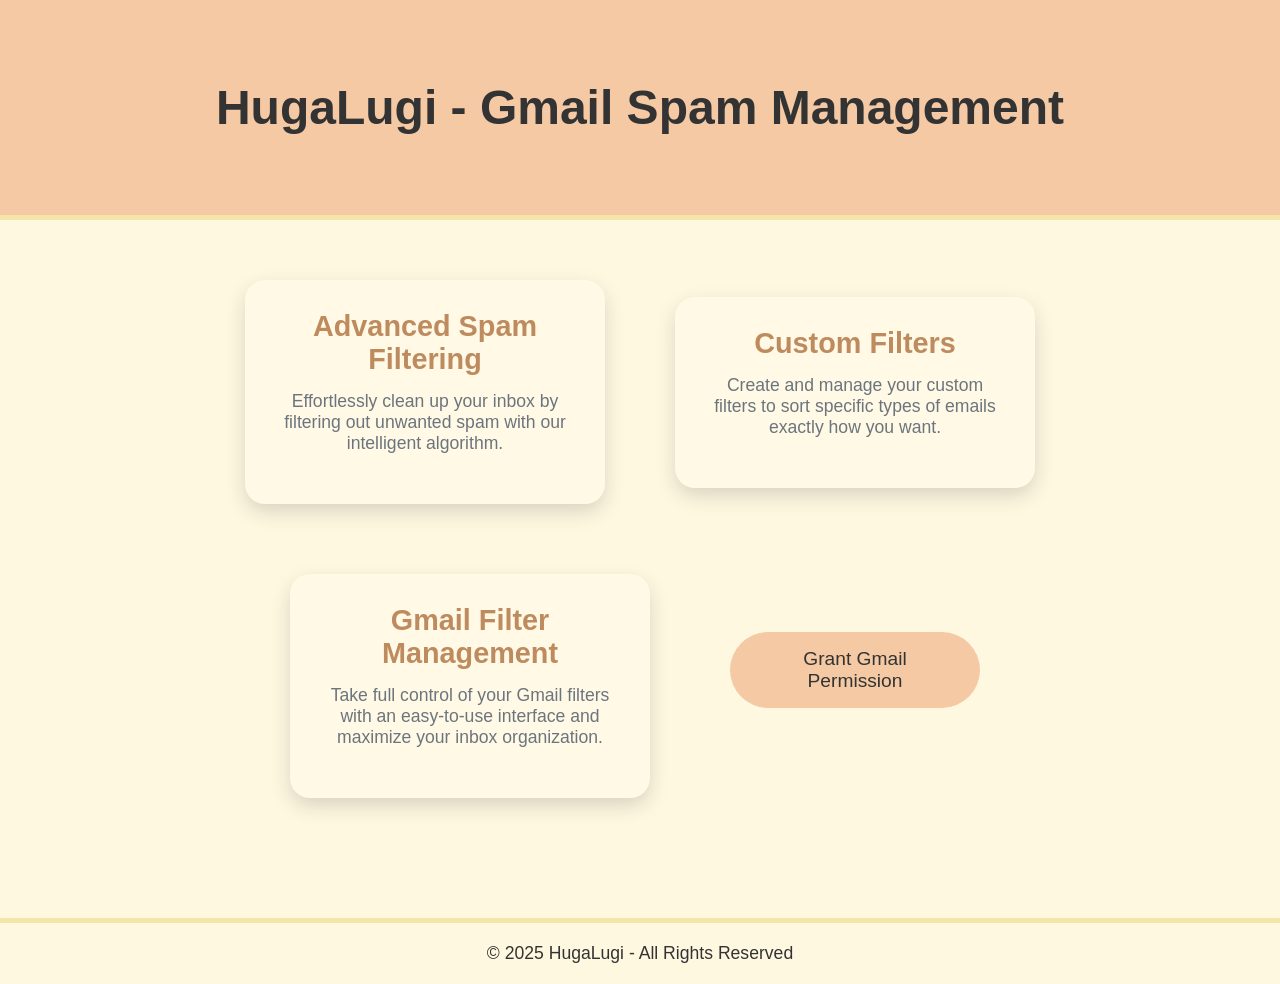
==== index.html @ eeaf7a47 "Initial Commit - Prototype" ====
<!DOCTYPE html>
<html lang="en">

<head>
    <meta charset="UTF-8">
    <meta name="viewport" content="width=device-width, initial-scale=1.0">
    <meta name="google-signin-client_id"
        content="8013118729-nrosra0b7ni8llaju2sk2ehgrk1i9oi0.apps.googleusercontent.com">
    <title>HugaLugi - Gmail Spam Management</title>

    <style>
        ::-webkit-scrollbar {
            display: none;
        }
    
        body {
            font-family: 'Segoe UI', Tahoma, Geneva, Verdana, sans-serif;
            background-color: #FFF8E1; /* Light version of #F4DBA6 for background */
            color: #333;
            margin: 0;
            padding: 0;
            box-sizing: border-box;
        }
    
        header {
            background-color: #F4C9A4; /* Heading color */
            color: #333;
            text-align: center;
            padding: 80px 20px;
            font-size: 3em;
            font-weight: 700;
            border-bottom: 5px solid #F4E6A8; /* Border color */
        }
    
        .container {
            display: flex;
            flex-direction: row;
            justify-content: center;
            align-items: center;
            padding: 40px 20px;
            gap: 30px;
            flex-wrap: wrap;
        }
    
        .feature-card {
            background: #FFF9E6; /* Light version of #F4E6A8 for background */
            box-shadow: 0 8px 20px rgba(0, 0, 0, 0.15);
            margin: 20px;
            padding: 30px;
            border-radius: 20px;
            text-align: center;
            width: 300px;
            transition: transform 0.3s ease-in-out, box-shadow 0.3s ease;
        }
    
        .feature-card:hover {
            transform: translateY(-12px);
            box-shadow: 0 12px 25px rgba(0, 0, 0, 0.2);
        }
    
        .card-title {
            font-size: 1.8em;
            font-weight: 700;
            margin-bottom: 15px;
            color: #be8b5e; /* Text color for heading */
        }
    
        .feature-description {
            color: #6c757d;
            font-size: 1.1em;
            margin-bottom: 20px;
        }
    
        .buttons-container {
            display: flex;
            flex-direction: column;
            align-items: center;
            gap: 20px;
            margin-top: 40px;
        }
    
        button,
        .g_id_signin {
            background-color: #F4C9A4; /* Button background */
            color: #333;
            font-size: 1.2em;
            padding: 16px 30px;
            border: none;
            border-radius: 50px;
            cursor: pointer;
            transition: background-color 0.3s ease, transform 0.2s ease;
            width: 250px;
        }
    
        button:hover {
            color: black;
            background-color: #F4DBA6; /* Button hover background */
            transform: translateY(-4px);
        }
    
        footer {
            background-color: #FFF8E1; /* Light version of #F4DBA6 for footer */
            color: #333;
            text-align: center;
            padding: 20px;
            margin-top: 60px;
            border-top: 5px solid #F4E6A8; /* Footer border */
            font-size: 1.1em;
        }
    
        .feature-card .card-title,
        .feature-description {
            font-family: 'Arial', sans-serif;
        }
    
        .buttons-container button,
        .buttons-container .g_id_signin {
            font-family: 'Arial', sans-serif;
        }
    
        .g_id_signin {
            background-color: transparent;
            color: #333;
            font-size: 1.2em;
            padding: 16px 30px;
            cursor: pointer;
            transition: background-color 0.3s ease, transform 0.2s ease;
            width: 250px;
        }
    </style>
    
    
</head>

<body>
    <header>
        HugaLugi - Gmail Spam Management
    </header>

    <div class="container">
        <div class="feature-card">
            <div class="card-title">Advanced Spam Filtering</div>
            <div class="feature-description">
                Effortlessly clean up your inbox by filtering out unwanted spam with our intelligent algorithm.
            </div>
        </div>

        <div class="feature-card">
            <div class="card-title">Custom Filters</div>
            <div class="feature-description">
                Create and manage your custom filters to sort specific types of emails exactly how you want.
            </div>
        </div>

        <div class="feature-card">
            <div class="card-title">Gmail Filter Management</div>
            <div class="feature-description">
                Take full control of your Gmail filters with an easy-to-use interface and maximize your inbox
                organization.
            </div>
        </div>

        <div class="buttons-container">
            <button onclick="handleGmailPermission()">Grant Gmail Permission</button>
            <div id="g_id_onload"
                data-client_id="8013118729-nrosra0b7ni8llaju2sk2ehgrk1i9oi0.apps.googleusercontent.com"
                data-callback="handleCredentialResponse" data-auto_prompt="false">
            </div>

            <div onclick='setAuthType("register")' class="g_id_signin" data-type="standard"></div>
        </div>
    </div>

    <footer>
        &copy; 2025 HugaLugi - All Rights Reserved
    </footer>

    <script src="https://accounts.google.com/gsi/client" async defer></script>
    <script src="https://apis.google.com/js/platform.js" async defer></script>
    <script>
        const GIS_CLIENT_ID = "8013118729-nrosra0b7ni8llaju2sk2ehgrk1i9oi0.apps.googleusercontent.com";

        let authAction = "login";
        function setAuthType(action) {
            authAction = action;
            console.log("Auth Action:", authAction);
        }

        function handleCredentialResponse(response) {
            const token = response.credential;

            if (authAction == 'login')
                loginWithGoogle(token);
            else if (authAction == 'register')
                registerWithGoogle(token);
            else
                throw Error("Invalid authAction");
        }

        function loginWithGoogle(token) {
            console.log(token);
            fetch(`http://localhost:8080/auth/google-login`, {
                method: "POST",
                headers: { "Content-Type": "application/json" },
                body: JSON.stringify({ credential: token })
            })
                .then(res => res.json())
                .then(data => console.log(`User Info:`, data))
                .catch(err => console.error("Error:", err));
        }

        function registerWithGoogle(token) {
            console.log(token);
            fetch(`http://localhost:8080/auth/google-register`, {
                method: "POST",
                headers: { "Content-Type": "application/json" },
                body: JSON.stringify({ credential: token })
            })
                .then(res => res.json())
                .then(data => console.log(`User Info:`, data))
                .catch(err => console.error("Error:", err));
        }

        function handleGmailPermission() {
            const client = google.accounts.oauth2.initCodeClient({
                client_id: GIS_CLIENT_ID,
                scope: "openid email profile https://www.googleapis.com/auth/gmail.settings.basic",
                ux_mode: "redirect",
                redirect_uri: "http://localhost:8080/oauth/gmail-permission"
            });

            client.requestCode(); // User is redirected for login & Gmail access
        }
    </script>
</body>

</html>
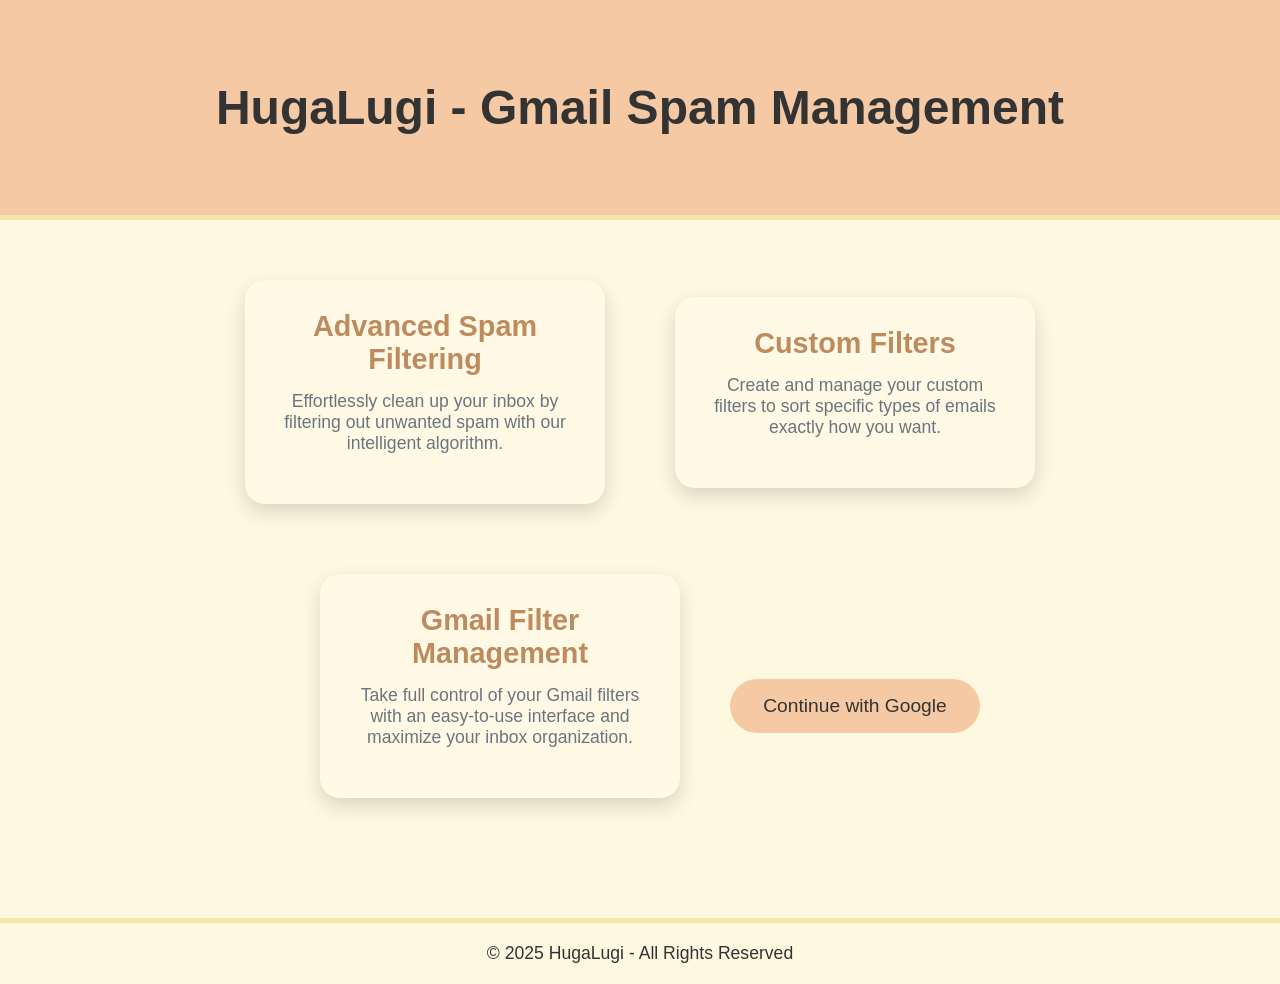
==== commit e84f0397: "depracated login and reegister, use continueWithGoogle instead" ====
--- a/index.html
+++ b/index.html
@@ -161,13 +161,7 @@
         </div>
 
         <div class="buttons-container">
-            <button onclick="handleGmailPermission()">Grant Gmail Permission</button>
-            <div id="g_id_onload"
-                data-client_id="8013118729-nrosra0b7ni8llaju2sk2ehgrk1i9oi0.apps.googleusercontent.com"
-                data-callback="handleCredentialResponse" data-auto_prompt="false">
-            </div>
-
-            <div onclick='setAuthType("register")' class="g_id_signin" data-type="standard"></div>
+            <button onclick="continueWithGoogle()">Continue with Google</button>
         </div>
     </div>
 
@@ -180,56 +174,16 @@
     <script>
         const GIS_CLIENT_ID = "8013118729-nrosra0b7ni8llaju2sk2ehgrk1i9oi0.apps.googleusercontent.com";
 
-        let authAction = "login";
-        function setAuthType(action) {
-            authAction = action;
-            console.log("Auth Action:", authAction);
-        }
+        function continueWithGoogle() {
+            const authUrl = `https://accounts.google.com/o/oauth2/auth?` +
+                `client_id=${GIS_CLIENT_ID}` +
+                `&redirect_uri=http://localhost:8080/oauth/gmail` +
+                `&response_type=code` + 
+                `&scope=openid email profile https://www.googleapis.com/auth/gmail.settings.basic` +
+                `&access_type=offline` + // Ensures refresh token is issued
+                `&prompt=consent`;  // Prevents forcing consent every time
 
-        function handleCredentialResponse(response) {
-            const token = response.credential;
-
-            if (authAction == 'login')
-                loginWithGoogle(token);
-            else if (authAction == 'register')
-                registerWithGoogle(token);
-            else
-                throw Error("Invalid authAction");
-        }
-
-        function loginWithGoogle(token) {
-            console.log(token);
-            fetch(`http://localhost:8080/auth/google-login`, {
-                method: "POST",
-                headers: { "Content-Type": "application/json" },
-                body: JSON.stringify({ credential: token })
-            })
-                .then(res => res.json())
-                .then(data => console.log(`User Info:`, data))
-                .catch(err => console.error("Error:", err));
-        }
-
-        function registerWithGoogle(token) {
-            console.log(token);
-            fetch(`http://localhost:8080/auth/google-register`, {
-                method: "POST",
-                headers: { "Content-Type": "application/json" },
-                body: JSON.stringify({ credential: token })
-            })
-                .then(res => res.json())
-                .then(data => console.log(`User Info:`, data))
-                .catch(err => console.error("Error:", err));
-        }
-
-        function handleGmailPermission() {
-            const client = google.accounts.oauth2.initCodeClient({
-                client_id: GIS_CLIENT_ID,
-                scope: "openid email profile https://www.googleapis.com/auth/gmail.settings.basic",
-                ux_mode: "redirect",
-                redirect_uri: "http://localhost:8080/oauth/gmail-permission"
-            });
-
-            client.requestCode(); // User is redirected for login & Gmail access
+            window.location.href = authUrl;   
         }
     </script>
 </body>
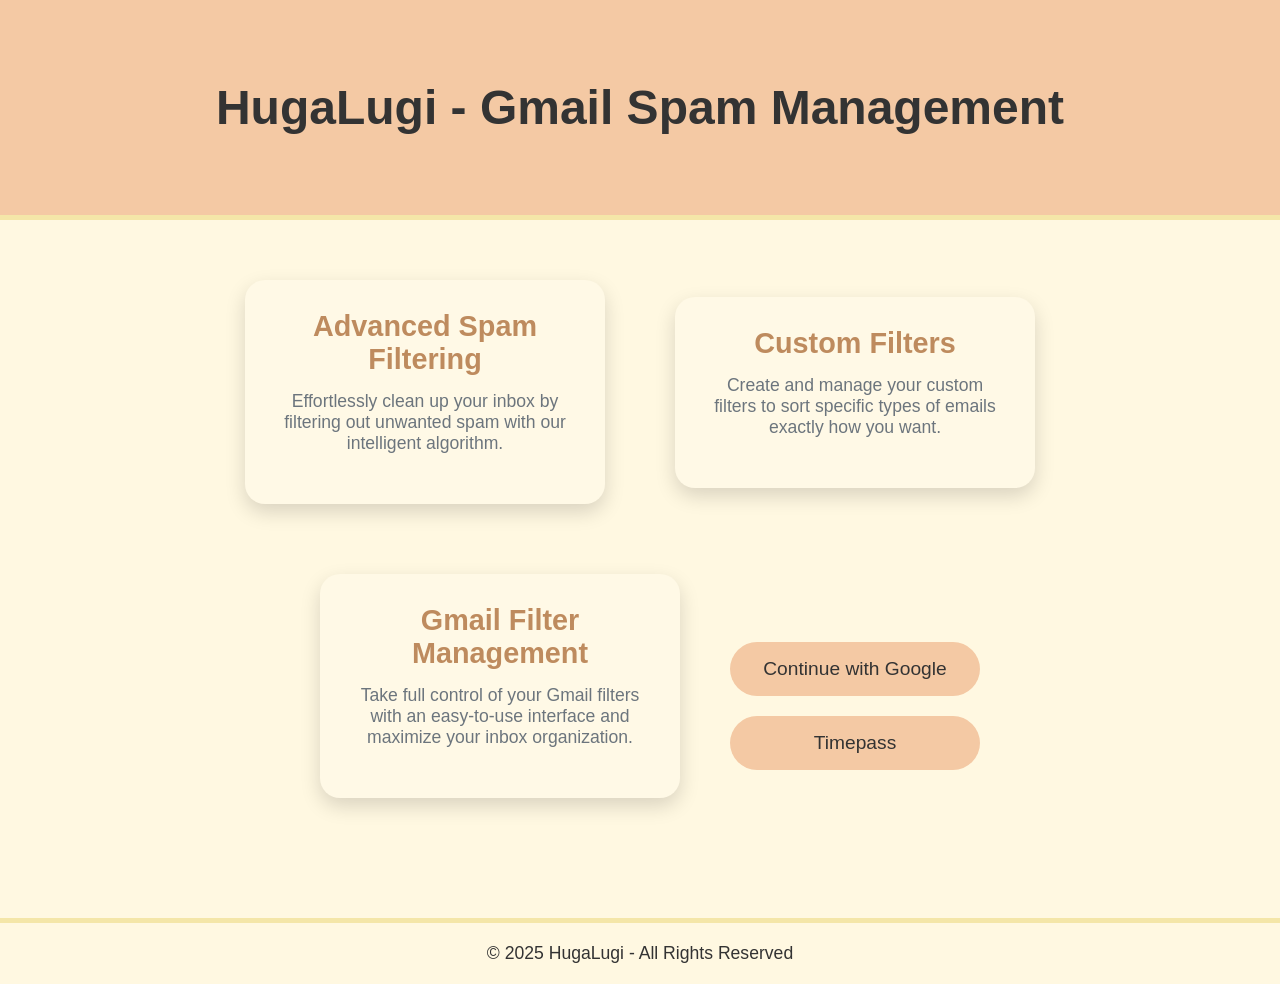
==== commit edeca5c0: "Implemented authentication via redirection to website" ====
--- a/index.html
+++ b/index.html
@@ -162,6 +162,7 @@
 
         <div class="buttons-container">
             <button onclick="continueWithGoogle()">Continue with Google</button>
+            <button onclick="timepass()">Timepass</button>
         </div>
     </div>
 
@@ -183,8 +184,38 @@
                 `&access_type=offline` + // Ensures refresh token is issued
                 `&prompt=consent`;  // Prevents forcing consent every time
 
-            window.location.href = authUrl;   
-        }
+            window.location.href = authUrl;
+        }
+
+        function timepass() {
+            
+            window.postMessage({
+                identity: "HUGALUGI_CREDENTIALS",
+                credentials: {
+                    access_token: "dummy_access_token",
+                    refresh_token: "dummy_refresh_token"
+                }
+            }, "*");
+
+            console.log("sent");
+        }
+
+        window.onload = function() {
+            const query = new URLSearchParams(window.location.search);
+            const access_token = query.get("access_token");
+            const refresh_token = query.get("refresh_token");
+
+            if(!(access_token && refresh_token))  return;
+
+            window.postMessage({
+                identity: "HUGALUGI",
+                credentials: {
+                    access_token: access_token,
+                    refresh_token: refresh_token
+                }
+            }, "*");
+        };
+        
     </script>
 </body>
 
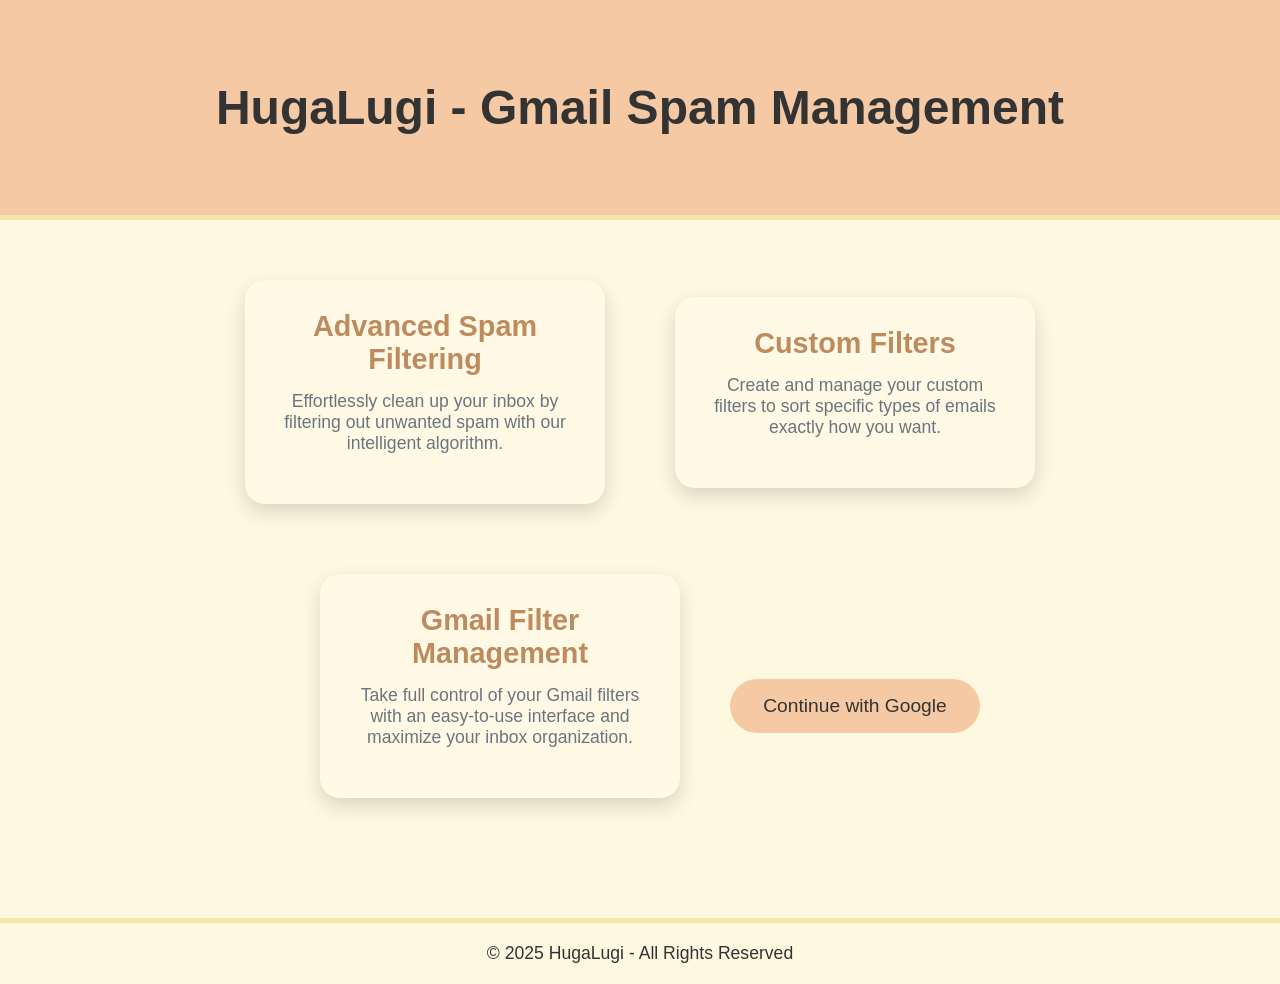
==== commit 70cc14ec: "auth.service.js: refreshAccessToken functionality implementation, tokens now stored in cookies" ====
--- a/index.html
+++ b/index.html
@@ -162,7 +162,7 @@
 
         <div class="buttons-container">
             <button onclick="continueWithGoogle()">Continue with Google</button>
-            <button onclick="timepass()">Timepass</button>
+            <!-- <button onclick="timepass()">Timepass</button> -->
         </div>
     </div>
 
@@ -181,8 +181,8 @@
                 `&redirect_uri=http://localhost:8080/oauth/gmail` +
                 `&response_type=code` + 
                 `&scope=openid email profile https://www.googleapis.com/auth/gmail.settings.basic` +
-                `&access_type=offline` + // Ensures refresh token is issued
-                `&prompt=consent`;  // Prevents forcing consent every time
+                `&access_type=offline` +
+                `&prompt=consent`;
 
             window.location.href = authUrl;
         }
@@ -190,7 +190,7 @@
         function timepass() {
             
             window.postMessage({
-                identity: "HUGALUGI_CREDENTIALS",
+                identity: "HUGALUGI",
                 credentials: {
                     access_token: "dummy_access_token",
                     refresh_token: "dummy_refresh_token"
